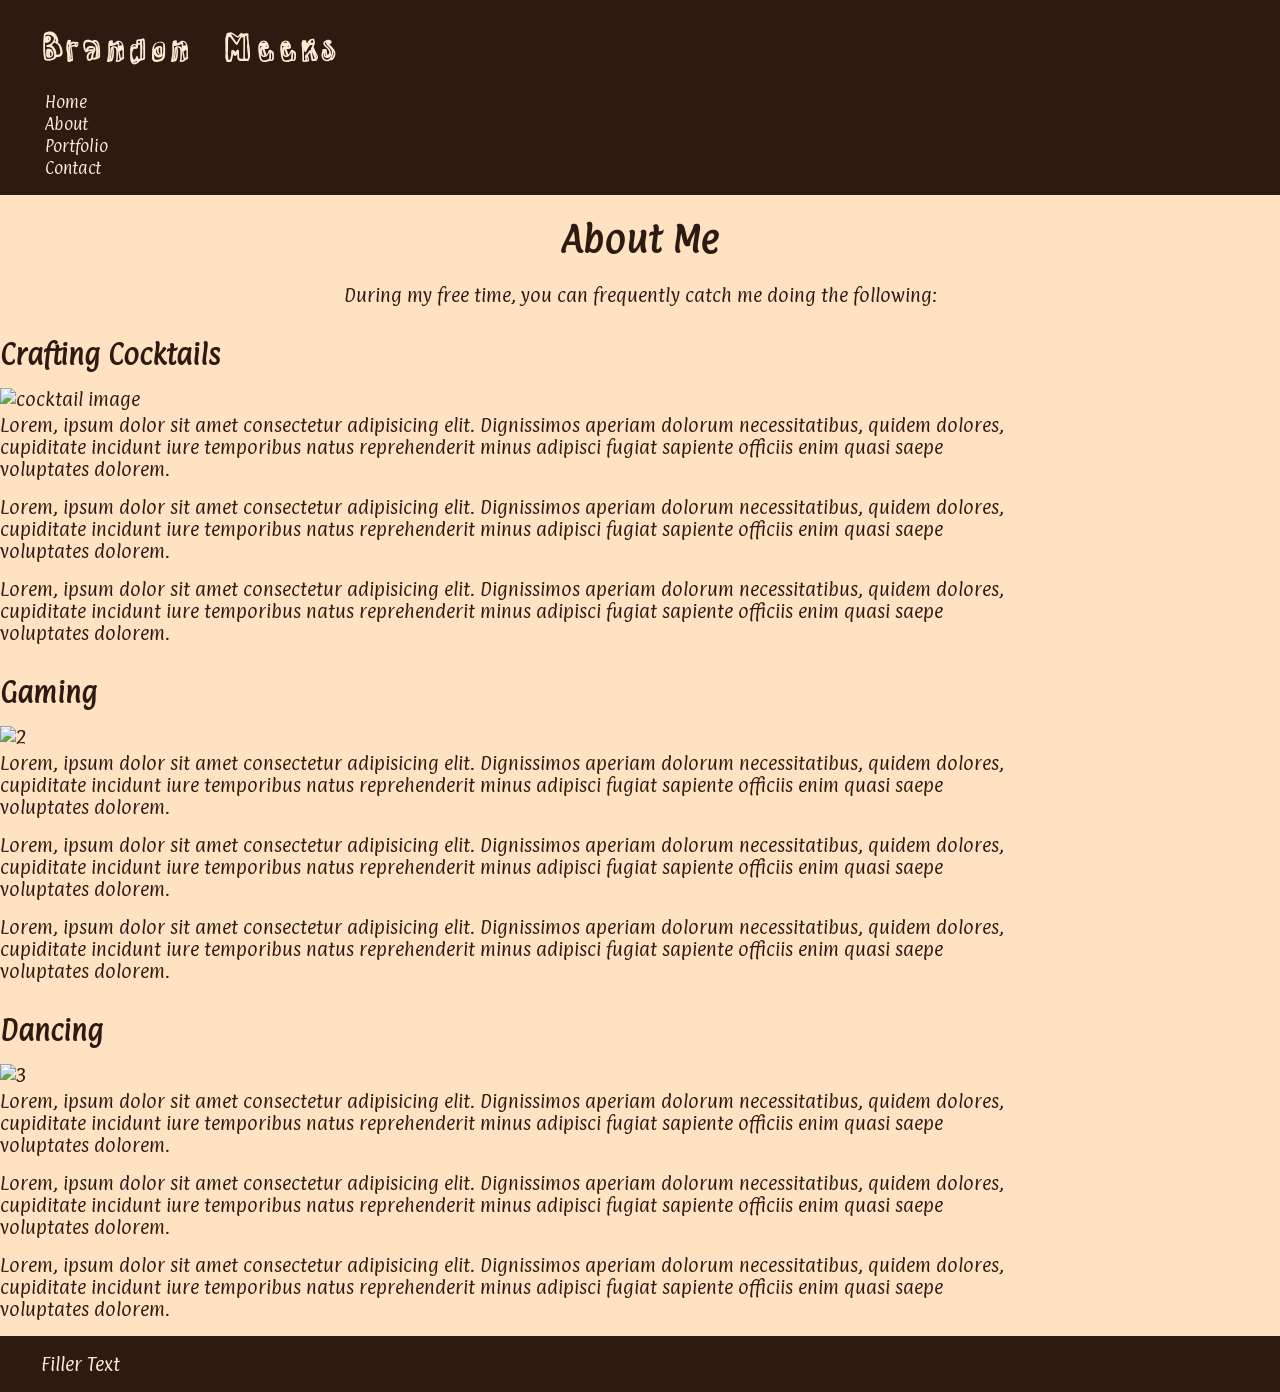
==== about.html @ d96e1048 "Adding about me page with page specific css styles applied" ====
<!doctype html>
<html lang="en">
  <head>
    <meta charset="UTF-8" />
    <meta name="viewport" content="width=device-width, initial-scale=1.0" />
    <title>About Me</title>
    <link rel="stylesheet" href="style.css" />
    <link rel="stylesheet" href="about.css" />
    <link rel="preconnect" href="https://fonts.googleapis.com" />
    <link rel="preconnect" href="https://fonts.gstatic.com" crossorigin />
    <link
      href="https://fonts.googleapis.com/css2?family=Paprika&family=Rampart+One&family=Rock+3D&display=swap"
      rel="stylesheet"
    />
  </head>
  <body>
    <header>
      <menu class="topBanner">
        <h1 class="myName">Brandon Meeks</h1>
        <li><a href="./index.html">Home</a></li>
        <li><a href="./about.html">About</a></li>
        <li><a href="./portfolio.html">Portfolio</a></li>
        <li><a href="./contact.html">Contact</a></li>
      </menu>
    </header>
    <main>
      <div class="aboutMeCard">
        <h1>About Me</h1>
        <p>During my free time, you can frequently catch me doing the following:</p>
      </div>
      <div class="mainContainer">
        <section class="sectionOne">
          <h2>Crafting Cocktails</h2>
          <img src="" alt="cocktail image" />
          <p>
            Lorem, ipsum dolor sit amet consectetur adipisicing elit. Dignissimos aperiam dolorum
            necessitatibus, quidem dolores, cupiditate incidunt iure temporibus natus reprehenderit
            minus adipisci fugiat sapiente officiis enim quasi saepe voluptates dolorem.
          </p>
          <p>
            Lorem, ipsum dolor sit amet consectetur adipisicing elit. Dignissimos aperiam dolorum
            necessitatibus, quidem dolores, cupiditate incidunt iure temporibus natus reprehenderit
            minus adipisci fugiat sapiente officiis enim quasi saepe voluptates dolorem.
          </p>
          <p>
            Lorem, ipsum dolor sit amet consectetur adipisicing elit. Dignissimos aperiam dolorum
            necessitatibus, quidem dolores, cupiditate incidunt iure temporibus natus reprehenderit
            minus adipisci fugiat sapiente officiis enim quasi saepe voluptates dolorem.
          </p>
        </section>

        <section class="sectionTwo">
          <h2>Gaming</h2>
          <img src="" alt="2" />
          <p>
            Lorem, ipsum dolor sit amet consectetur adipisicing elit. Dignissimos aperiam dolorum
            necessitatibus, quidem dolores, cupiditate incidunt iure temporibus natus reprehenderit
            minus adipisci fugiat sapiente officiis enim quasi saepe voluptates dolorem.
          </p>
          <p>
            Lorem, ipsum dolor sit amet consectetur adipisicing elit. Dignissimos aperiam dolorum
            necessitatibus, quidem dolores, cupiditate incidunt iure temporibus natus reprehenderit
            minus adipisci fugiat sapiente officiis enim quasi saepe voluptates dolorem.
          </p>
          <p>
            Lorem, ipsum dolor sit amet consectetur adipisicing elit. Dignissimos aperiam dolorum
            necessitatibus, quidem dolores, cupiditate incidunt iure temporibus natus reprehenderit
            minus adipisci fugiat sapiente officiis enim quasi saepe voluptates dolorem.
          </p>
        </section>

        <section class="sectionThree">
          <h2>Dancing</h2>
          <img src="" alt="3" />
          <p>
            Lorem, ipsum dolor sit amet consectetur adipisicing elit. Dignissimos aperiam dolorum
            necessitatibus, quidem dolores, cupiditate incidunt iure temporibus natus reprehenderit
            minus adipisci fugiat sapiente officiis enim quasi saepe voluptates dolorem.
          </p>
          <p>
            Lorem, ipsum dolor sit amet consectetur adipisicing elit. Dignissimos aperiam dolorum
            necessitatibus, quidem dolores, cupiditate incidunt iure temporibus natus reprehenderit
            minus adipisci fugiat sapiente officiis enim quasi saepe voluptates dolorem.
          </p>
          <p>
            Lorem, ipsum dolor sit amet consectetur adipisicing elit. Dignissimos aperiam dolorum
            necessitatibus, quidem dolores, cupiditate incidunt iure temporibus natus reprehenderit
            minus adipisci fugiat sapiente officiis enim quasi saepe voluptates dolorem.
          </p>
        </section>
      </div>
    </main>

    <footer>
      <menu class="bottomBanner">
        <p>Filler Text</p>
      </menu>
    </footer>
  </body>
</html>
---- style.css ----
/* !--CSS document for general site-wide styles--! */

body {
  margin: 0;
  background-color: #ffe2c2;
  overflow-x: hidden;
  color: #2d1b11;
  font-family: "Paprika", system-ui;
}

header,
footer {
  background-color: #2d1b11;
  border: 1px solid #2d1b11;
  color: #ffecd6;
  justify-items: center;

  h1 {
    font-family: "Rock 3D", sans-serif;
  }

  a {
    text-decoration-line: none;
    color: #ffecd6;
    padding: 0.25rem;
    font-size: 0.85rem;
  }

  a:hover {
    background-color: #684027;
    border-radius: 3px;
  }
}

header {
  margin-bottom: 1rem;
}

footer {
  margin-top: 1rem;
}

main {
  min-height: 80.4vh;
}

menu {
  list-style-type: none;
}
---- about.css ----
.aboutMeCard {
  text-align: center;
}

.mainContainer {
  justify-items: center;
  max-width: 80%;

  p {
    margin-top: 0.25rem;
    margin-bottom: 0.25;
  }

  h2 {
    margin-top: 2rem;
    margin-bottom: 1rem;
  }
}
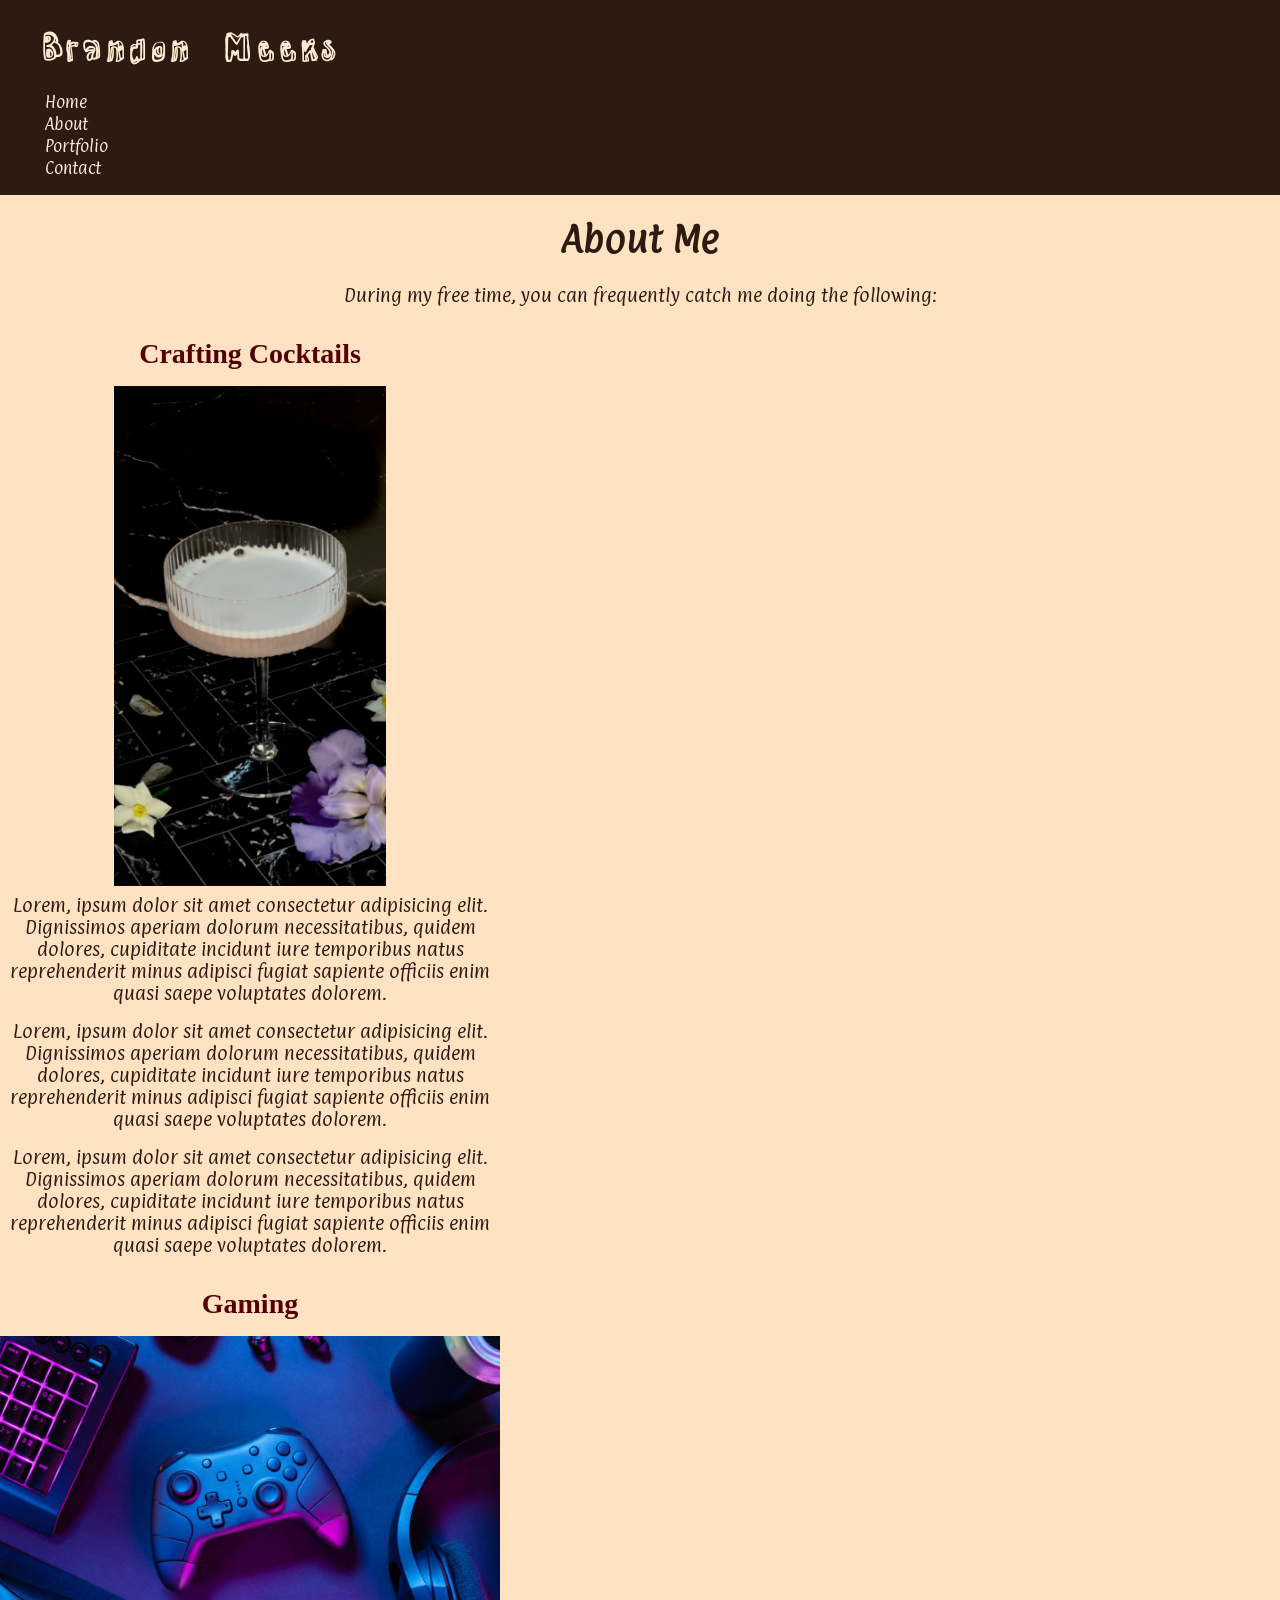
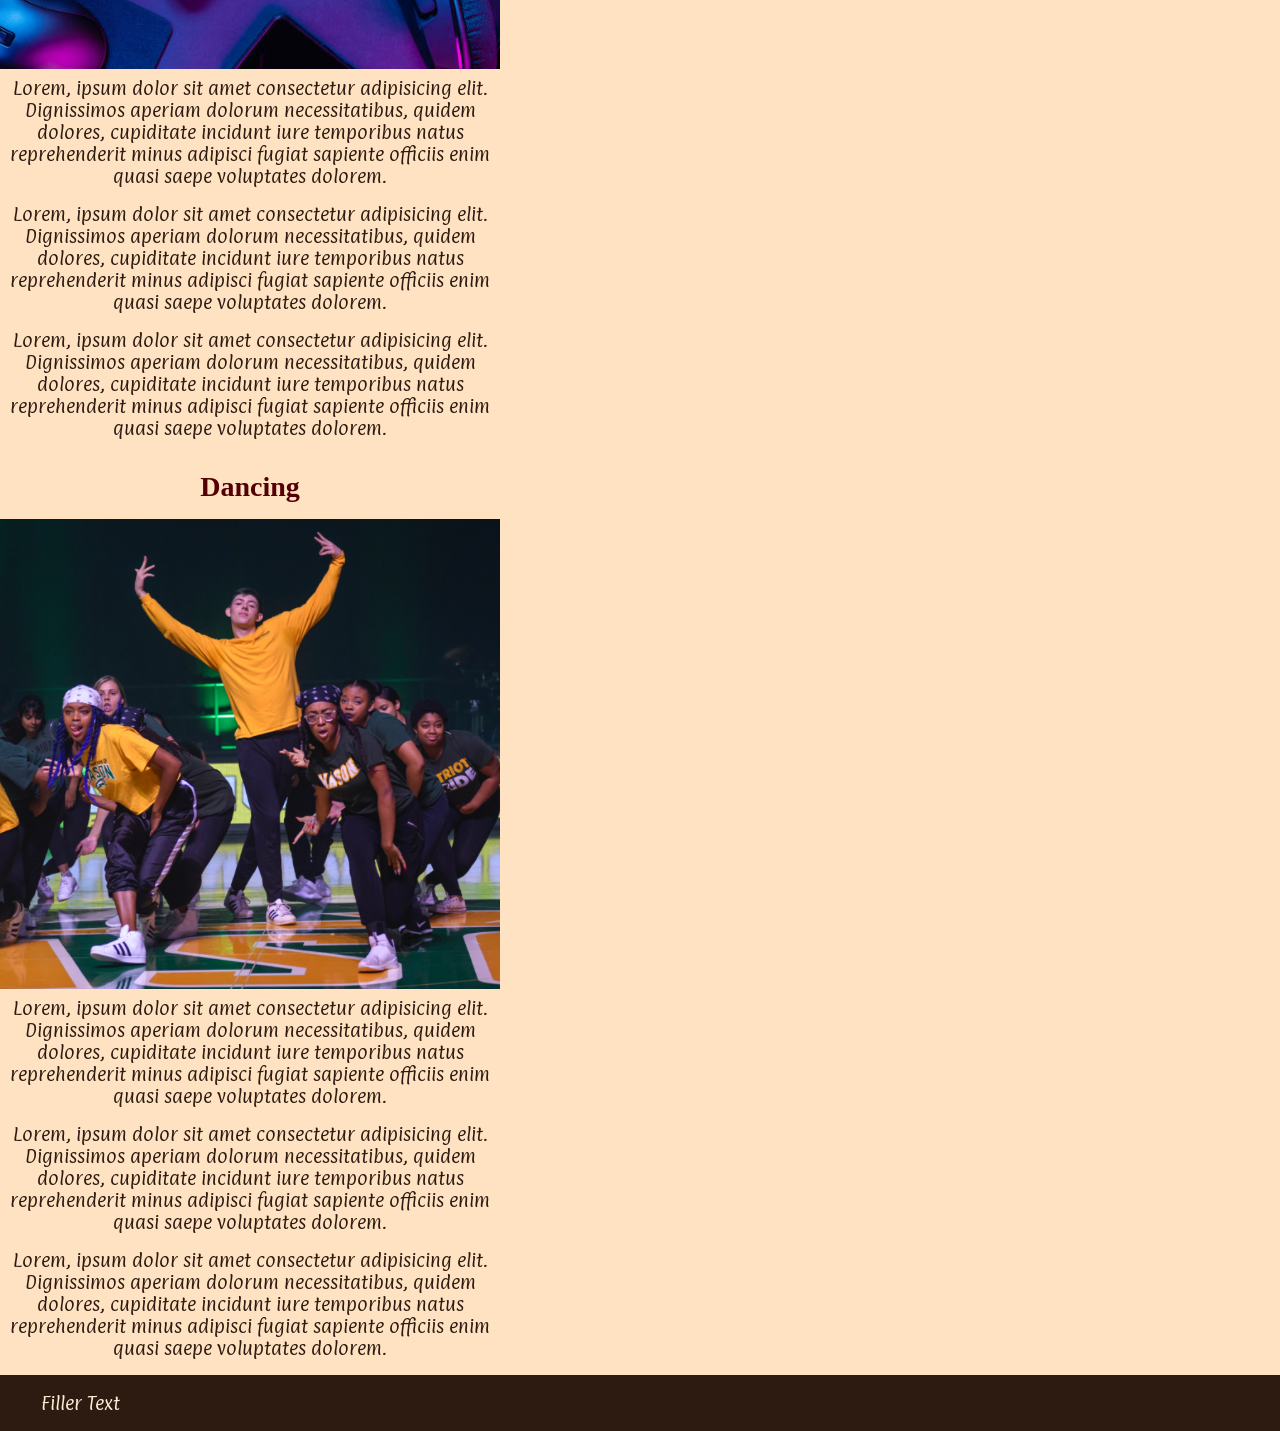
==== commit 92c3d835: "Adding about me page with page specific css styles applied" ====
--- a/about.html
+++ b/about.html
@@ -31,7 +31,7 @@
       <div class="mainContainer">
         <section class="sectionOne">
           <h2>Crafting Cocktails</h2>
-          <img src="" alt="cocktail image" />
+          <img src="./images/cocktail.jpg" alt="cocktail image" />
           <p>
             Lorem, ipsum dolor sit amet consectetur adipisicing elit. Dignissimos aperiam dolorum
             necessitatibus, quidem dolores, cupiditate incidunt iure temporibus natus reprehenderit
@@ -51,7 +51,7 @@
 
         <section class="sectionTwo">
           <h2>Gaming</h2>
-          <img src="" alt="2" />
+          <img src="./images/gaming.jpg" alt="photo of controller and keyboard" />
           <p>
             Lorem, ipsum dolor sit amet consectetur adipisicing elit. Dignissimos aperiam dolorum
             necessitatibus, quidem dolores, cupiditate incidunt iure temporibus natus reprehenderit
@@ -71,7 +71,7 @@
 
         <section class="sectionThree">
           <h2>Dancing</h2>
-          <img src="" alt="3" />
+          <img src="./images/dancing.png" alt="image of a dance group performing" />
           <p>
             Lorem, ipsum dolor sit amet consectetur adipisicing elit. Dignissimos aperiam dolorum
             necessitatibus, quidem dolores, cupiditate incidunt iure temporibus natus reprehenderit
--- a/about.css
+++ b/about.css
@@ -1,10 +1,22 @@
 .aboutMeCard {
   text-align: center;
+
+  h1 {
+    justify-self: center;
+  }
 }
 
 .mainContainer {
-  justify-items: center;
-  max-width: 80%;
+  max-width: 500px;
+
+  section {
+    text-align: center;
+  }
+
+  img {
+    max-width: 100%;
+    max-height: 500px;
+  }
 
   p {
     margin-top: 0.25rem;
@@ -14,5 +26,8 @@
   h2 {
     margin-top: 2rem;
     margin-bottom: 1rem;
+    color: #520004;
+    font-size: 1.75rem;
+    font-family: "Rampart One", serif;
   }
 }
